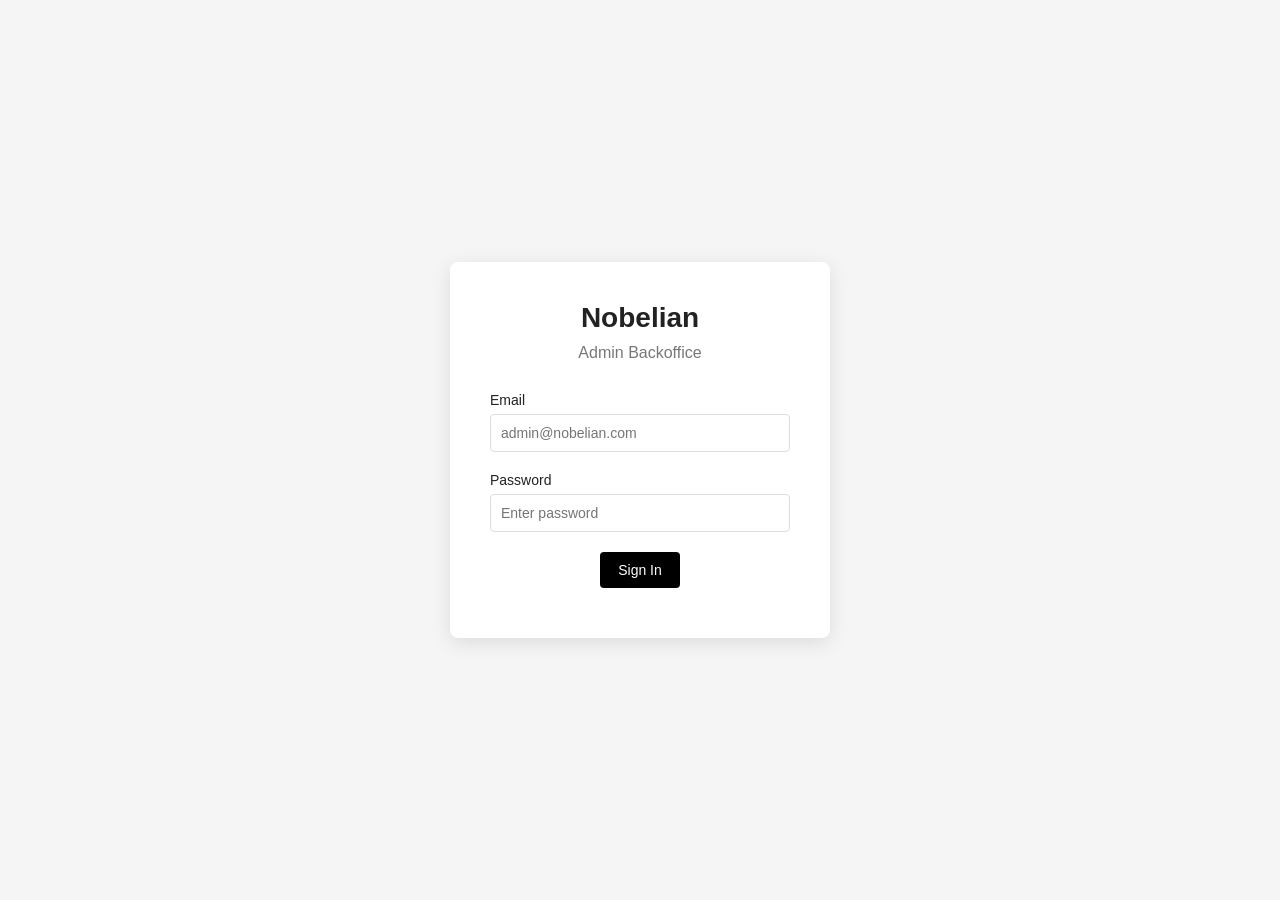
==== collections.html @ b6d106a3 "NOB-ADM-001 - Initializing the repo and defining the base html-s and js-s" ====
<!DOCTYPE html>
<html lang="en">
<head>
<meta charset="UTF-8">
<title>Nobelian Admin - Collections</title>
<meta name="viewport" content="width=device-width, initial-scale=1.0">

<link rel="stylesheet" href="css/admin.css">
<script defer src="js/auth.js"></script>

</head>

<body>

<div class="admin-layout">

<!-- SIDEBAR -->

<aside class="sidebar">

<div class="sidebar-logo">
<h2>Nobelian</h2>
<p>Admin</p>
</div>

<nav class="sidebar-nav">

<a href="/dashboard.html" class="nav-item">
Dashboard
</a>

<a href="/products.html" class="nav-item">
Products
</a>

<a href="/collections.html" class="nav-item active">
Collections
</a>

<a href="/media.html" class="nav-item">
Media
</a>

</nav>

<div class="sidebar-footer">
<button id="logoutButton" class="logout-button">Logout</button>
</div>

</aside>


<!-- MAIN CONTENT -->

<div class="main-content">

<header class="topbar">
<h1>Collections</h1>
</header>


<section class="collection-create">

<h3>Create Collection</h3>

<input 
type="text"
id="collectionName"
placeholder="Collection name">

<button id="createCollectionButton" class="create-button">
Create
</button>

</section>


<section class="collections-list">

<h3>Existing Collections</h3>

<table class="collections-table">

<thead>
<tr>
<th>Name</th>
<th>Actions</th>
</tr>
</thead>

<tbody id="collectionsTable">

<tr>
<td colspan="2">Loading collections...</td>
</tr>

</tbody>

</table>

</section>

</div>

</div>


<script>

const token = localStorage.getItem("admin_token");

if(!token){
window.location.href="/login.html";
}


document.getElementById("logoutButton").addEventListener("click",()=>{

localStorage.removeItem("admin_token");

window.location.href="/login.html";

});


async function loadCollections(){

try{

const res = await fetch("https://api.nobelian.com/collections",{

headers:{
Authorization:`Bearer ${token}`
}

});

const collections = await res.json();

const table = document.getElementById("collectionsTable");

table.innerHTML="";

collections.forEach(collection=>{

const row = document.createElement("tr");

row.innerHTML = `

<td>${collection.name}</td>

<td>

<button onclick="deleteCollection('${collection.id}')" class="delete-btn">
Delete
</button>

</td>

`;

table.appendChild(row);

});

}catch(err){

console.error("Collections load error:",err);

}

}


document.getElementById("createCollectionButton").addEventListener("click", async ()=>{

const name = document.getElementById("collectionName").value;

if(!name){

alert("Enter collection name");

return;

}

try{

await fetch("https://api.nobelian.com/collections",{

method:"POST",

headers:{
"Content-Type":"application/json",
Authorization:`Bearer ${token}`
},

body:JSON.stringify({name})

});

document.getElementById("collectionName").value="";

loadCollections();

}catch(err){

console.error("Create collection error:",err);

}

});


async function deleteCollection(id){

if(!confirm("Delete this collection?")) return;

await fetch(`https://api.nobelian.com/collections/${id}`,{

method:"DELETE",

headers:{
Authorization:`Bearer ${token}`
}

});

loadCollections();

}


loadCollections();

</script>

</body>
</html>
---- css/admin.css ----
/* RESET */

* {
margin: 0;
padding: 0;
box-sizing: border-box;
font-family: Arial, Helvetica, sans-serif;
}



/* BODY */

body {
background: #f5f5f5;
color: #222;
}



/* LOGIN PAGE */

.login-container {
height: 100vh;
display: flex;
align-items: center;
justify-content: center;
}

.login-card {
background: white;
padding: 40px;
width: 380px;
border-radius: 8px;
box-shadow: 0 5px 20px rgba(0,0,0,0.1);
text-align: center;
}

.admin-logo {
font-size: 28px;
margin-bottom: 10px;
}

.admin-subtitle {
color: #777;
margin-bottom: 30px;
}



/* FORM */

.form-group {
margin-bottom: 20px;
text-align: left;
}

.form-group label {
display: block;
margin-bottom: 6px;
font-size: 14px;
}

.form-group input,
.form-group textarea {
width: 100%;
padding: 10px;
border: 1px solid #ddd;
border-radius: 4px;
font-size: 14px;
}

.form-group input:focus,
.form-group textarea:focus {
outline: none;
border-color: #000;
}



/* BUTTONS */

button {
cursor: pointer;
border: none;
}

.login-button,
.save-button,
.upload-button,
.create-button {
background: black;
color: white;
padding: 10px 18px;
border-radius: 4px;
font-size: 14px;
}

.login-button:hover,
.save-button:hover,
.upload-button:hover,
.create-button:hover {
background: #333;
}

.cancel-button {
margin-left: 10px;
text-decoration: none;
color: #333;
}

.delete-btn {
background: #c0392b;
color: white;
padding: 6px 12px;
border-radius: 4px;
font-size: 12px;
}

.edit-btn {
margin-right: 10px;
text-decoration: none;
color: #000;
font-size: 13px;
}

.logout-button {
background: #eee;
padding: 8px 12px;
border-radius: 4px;
width: 100%;
}

.error-message {
color: red;
font-size: 13px;
margin-top: 10px;
}



/* ADMIN LAYOUT */

.admin-layout {
display: flex;
height: 100vh;
}



/* SIDEBAR */

.sidebar {
width: 220px;
background: white;
border-right: 1px solid #e5e5e5;
display: flex;
flex-direction: column;
justify-content: space-between;
}

.sidebar-logo {
padding: 25px;
border-bottom: 1px solid #eee;
}

.sidebar-logo h2 {
font-size: 20px;
}

.sidebar-logo p {
font-size: 12px;
color: #777;
}



.sidebar-nav {
display: flex;
flex-direction: column;
}

.nav-item {
padding: 15px 25px;
text-decoration: none;
color: #333;
font-size: 14px;
border-bottom: 1px solid #f2f2f2;
}

.nav-item:hover {
background: #f8f8f8;
}

.nav-item.active {
background: #f2f2f2;
font-weight: bold;
}



.sidebar-footer {
padding: 20px;
}



/* MAIN CONTENT */

.main-content {
flex: 1;
display: flex;
flex-direction: column;
}



/* TOPBAR */

.topbar {
background: white;
padding: 20px 30px;
border-bottom: 1px solid #eee;
display: flex;
justify-content: space-between;
align-items: center;
}

.topbar h1 {
font-size: 20px;
}



/* DASHBOARD */

.dashboard-content {
padding: 30px;
}

.stats-grid {
display: grid;
grid-template-columns: repeat(auto-fit, minmax(200px,1fr));
gap: 20px;
}

.stat-card {
background: white;
padding: 25px;
border-radius: 6px;
box-shadow: 0 3px 10px rgba(0,0,0,0.05);
}

.stat-card h3 {
font-size: 14px;
color: #777;
margin-bottom: 10px;
}

.stat-card p {
font-size: 24px;
font-weight: bold;
}



/* PRODUCTS TABLE */

.products-content {
padding: 30px;
}

.products-table {
width: 100%;
border-collapse: collapse;
background: white;
}

.products-table th,
.products-table td {
padding: 14px;
border-bottom: 1px solid #eee;
text-align: left;
font-size: 14px;
}

.products-table th {
background: #fafafa;
}

.product-thumb {
width: 50px;
height: 50px;
object-fit: cover;
border-radius: 4px;
}



/* PRODUCT EDITOR */

.product-editor {
padding: 30px;
background: white;
margin: 30px;
border-radius: 6px;
}

.form-actions {
margin-top: 20px;
}



/* COLLECTIONS */

.collection-create {
padding: 30px;
background: white;
margin: 30px;
border-radius: 6px;
}

.collections-list {
padding: 30px;
}

.collections-table {
width: 100%;
border-collapse: collapse;
background: white;
}

.collections-table th,
.collections-table td {
padding: 14px;
border-bottom: 1px solid #eee;
}



/* MEDIA */

.media-upload {
padding: 30px;
background: white;
margin: 30px;
border-radius: 6px;
}

.media-library {
padding: 30px;
}

.media-grid {
display: grid;
grid-template-columns: repeat(auto-fill, minmax(150px,1fr));
gap: 20px;
}

.media-item {
background: white;
padding: 10px;
border-radius: 6px;
box-shadow: 0 3px 10px rgba(0,0,0,0.05);
text-align: center;
}

.media-thumb {
width: 100%;
height: 120px;
object-fit: cover;
margin-bottom: 10px;
}
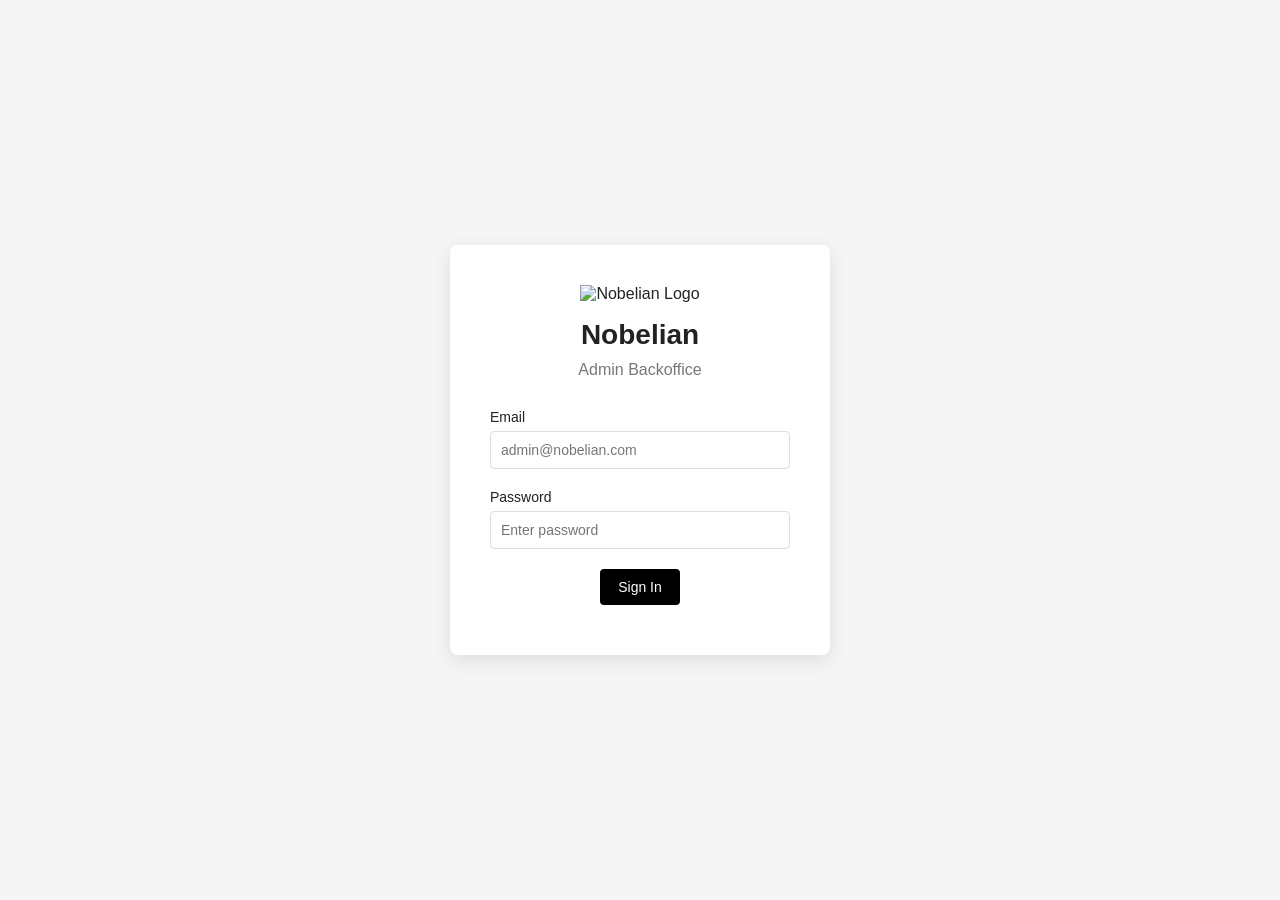
==== commit 00abf0e0: "NOB-ADM-004 - Branding" ====
--- a/collections.html
+++ b/collections.html
@@ -4,9 +4,14 @@
 <meta charset="UTF-8">
 <title>Nobelian Admin - Collections</title>
 <meta name="viewport" content="width=device-width, initial-scale=1.0">
+<meta http-equiv="Content-Security-Policy" content="default-src 'self'; script-src 'self'; style-src 'self'; img-src 'self' https://nobelian-be.fly.dev https://assets.nobelian.com data:; connect-src https://nobelian-be.fly.dev; font-src 'self'; frame-src 'none'; object-src 'none'; base-uri 'self'; form-action 'self';">
 
+<link rel="icon" type="image/svg+xml" href="https://assets.nobelian.com/icons/nobelian_pict.svg">
 <link rel="stylesheet" href="css/admin.css">
+<script defer src="js/security.js"></script>
+<script defer src="js/api.js"></script>
 <script defer src="js/auth.js"></script>
+<script defer src="js/collections.js"></script>
 
 </head>
 
@@ -41,6 +46,10 @@
 Media
 </a>
 
+<a href="/orders.html" class="nav-item">
+Orders
+</a>
+
 </nav>
 
 <div class="sidebar-footer">
@@ -61,16 +70,61 @@
 
 <section class="collection-create">
 
-<h3>Create Collection</h3>
+<h3 id="collectionFormTitle">Create Collection</h3>
 
+<div class="form-group">
+<label for="collectionName">Name</label>
 <input 
 type="text"
 id="collectionName"
-placeholder="Collection name">
+placeholder="Collection name"
+maxlength="100">
+</div>
 
+<div class="form-group">
+<label for="collectionSlug">Slug (optional, auto-generated if empty)</label>
+<input 
+type="text"
+id="collectionSlug"
+placeholder="e.g. art-collection"
+maxlength="100"
+pattern="[a-z0-9\-]*">
+</div>
+
+<div class="form-group">
+<label for="collectionDescription">Description</label>
+<textarea 
+id="collectionDescription"
+placeholder="Collection description"
+rows="3"
+maxlength="1000"></textarea>
+</div>
+
+<div class="form-group">
+<label for="collectionCoverImage">Cover Image URL (optional)</label>
+<input 
+type="text"
+id="collectionCoverImage"
+placeholder="https://... or /cloud/..."
+maxlength="500">
+</div>
+
+<div class="form-group">
+<label>
+<input type="checkbox" id="collectionFeatured"> Featured
+</label>
+</div>
+
+<div class="form-actions">
 <button id="createCollectionButton" class="create-button">
 Create
 </button>
+<button id="cancelEditButton" class="cancel-button" style="display:none;">
+Cancel
+</button>
+</div>
+
+<input type="hidden" id="editCollectionId" value="">
 
 </section>
 
@@ -84,6 +138,8 @@
 <thead>
 <tr>
 <th>Name</th>
+<th>Slug</th>
+<th>Featured</th>
 <th>Actions</th>
 </tr>
 </thead>
@@ -91,7 +147,7 @@
 <tbody id="collectionsTable">
 
 <tr>
-<td colspan="2">Loading collections...</td>
+<td colspan="4">Loading collections...</td>
 </tr>
 
 </tbody>
@@ -104,136 +160,5 @@
 
 </div>
 
-
-<script>
-
-const token = localStorage.getItem("admin_token");
-
-if(!token){
-window.location.href="/login.html";
-}
-
-
-document.getElementById("logoutButton").addEventListener("click",()=>{
-
-localStorage.removeItem("admin_token");
-
-window.location.href="/login.html";
-
-});
-
-
-async function loadCollections(){
-
-try{
-
-const res = await fetch("https://api.nobelian.com/collections",{
-
-headers:{
-Authorization:`Bearer ${token}`
-}
-
-});
-
-const collections = await res.json();
-
-const table = document.getElementById("collectionsTable");
-
-table.innerHTML="";
-
-collections.forEach(collection=>{
-
-const row = document.createElement("tr");
-
-row.innerHTML = `
-
-<td>${collection.name}</td>
-
-<td>
-
-<button onclick="deleteCollection('${collection.id}')" class="delete-btn">
-Delete
-</button>
-
-</td>
-
-`;
-
-table.appendChild(row);
-
-});
-
-}catch(err){
-
-console.error("Collections load error:",err);
-
-}
-
-}
-
-
-document.getElementById("createCollectionButton").addEventListener("click", async ()=>{
-
-const name = document.getElementById("collectionName").value;
-
-if(!name){
-
-alert("Enter collection name");
-
-return;
-
-}
-
-try{
-
-await fetch("https://api.nobelian.com/collections",{
-
-method:"POST",
-
-headers:{
-"Content-Type":"application/json",
-Authorization:`Bearer ${token}`
-},
-
-body:JSON.stringify({name})
-
-});
-
-document.getElementById("collectionName").value="";
-
-loadCollections();
-
-}catch(err){
-
-console.error("Create collection error:",err);
-
-}
-
-});
-
-
-async function deleteCollection(id){
-
-if(!confirm("Delete this collection?")) return;
-
-await fetch(`https://api.nobelian.com/collections/${id}`,{
-
-method:"DELETE",
-
-headers:{
-Authorization:`Bearer ${token}`
-}
-
-});
-
-loadCollections();
-
-}
-
-
-loadCollections();
-
-</script>
-
 </body>
-</html>+</html>
--- a/css/admin.css
+++ b/css/admin.css
@@ -34,6 +34,12 @@
 border-radius: 8px;
 box-shadow: 0 5px 20px rgba(0,0,0,0.1);
 text-align: center;
+}
+
+.admin-logo-img {
+width: 60px;
+height: 60px;
+margin-bottom: 16px;
 }
 
 .admin-logo {
@@ -107,6 +113,16 @@
 margin-left: 10px;
 text-decoration: none;
 color: #333;
+background: #eee;
+padding: 10px 18px;
+border-radius: 4px;
+font-size: 14px;
+border: none;
+cursor: pointer;
+}
+
+.cancel-button:hover {
+background: #ddd;
 }
 
 .delete-btn {
@@ -122,6 +138,15 @@
 text-decoration: none;
 color: #000;
 font-size: 13px;
+background: #eee;
+padding: 6px 12px;
+border-radius: 4px;
+border: none;
+cursor: pointer;
+}
+
+.edit-btn:hover {
+background: #ddd;
 }
 
 .logout-button {
